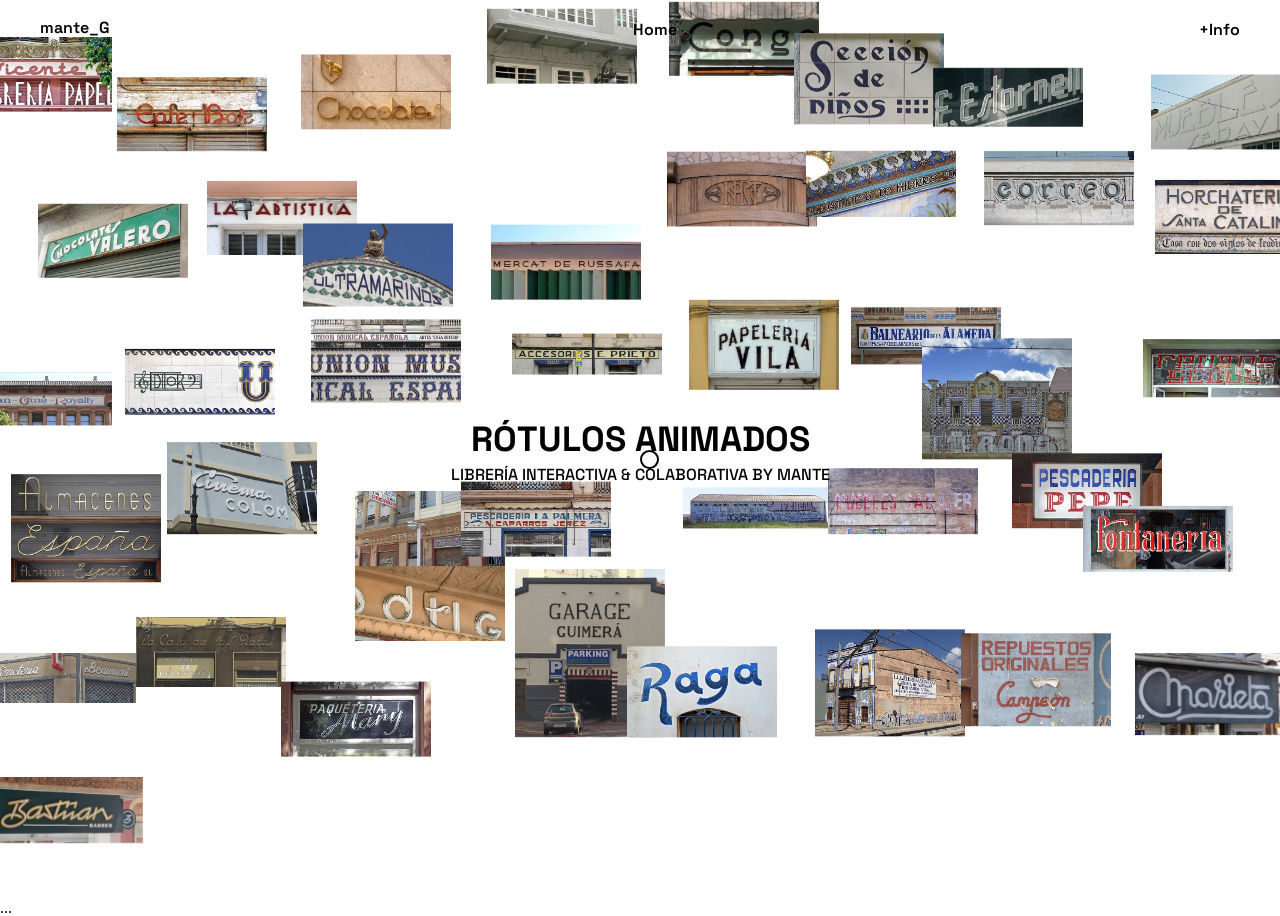
==== index.html @ 6a913bf3 "First commit" ====
<!DOCTYPE html>
<html lang="es">
<head>
    <meta charset="UTF-8">
    <meta name="viewport" content="width=device-width, initial-scale=1.0">
    <title>Rótulos animados</title>
    <!-- Favicon -->
    <link rel="icon" type="image/png" href="./src/icon.png">

    <!-- Tipografía -->
    <link rel="preconnect" href="https://fonts.googleapis.com">
    <link rel="preconnect" href="https://fonts.gstatic.com" crossorigin>
    <link href="https://fonts.googleapis.com/css2?family=Ballet:opsz@16..72&family=Karla:ital,wght@0,200..800;1,200..800&family=Montserrat:ital,wght@0,100..900;1,100..900&family=Space+Grotesk:wght@300..700&display=swap" rel="stylesheet">
    
    <!-- Hoja de estilos -->
    <link rel="stylesheet" href="./styles.css">
</head>
<body>
    <!--  HEADER ============================================ -->
    <header id="header">
        <nav>
            <ul class="header-menu">
                <li class="header-menu-item">mante_G</li>
                <li class="header-menu-item"><a href="#home" class="link-roll">Home</a></li>
                <li class="header-menu-item"><a href="#info" class="link-roll">+Info</a></li>
            </ul>
        </nav>
    </header>

    <!--  HERO ============================================ -->
    <section id="home" class="hero">
        <div class="hero-title">
            <h1 class="link-roll">Rótulos animados</h1>
            <h2>Librería interactiva & Colaborativa by Mante</h2>
        </div>
    </section>


    <!--  INFO ============================================ -->
    <div id="info">
        <p> ... </p>
    </div>

    <script src="./script.js" defer></script>
</body>
</html>
---- styles.css ----
@import url(reset.css);

:root {

/* COLORES =============================== */
    --color-black: #000000;
    --color-white: #ffffff;
    --color-brown: #bd9643;


/* TIPOGRAFIA ============================ */
    --font-h1: 'Space Grotesk', sans-serif;
    --font-h2: 'Space Grotesk', sans-serif;
    --font-p: 'Karla', sans-serif;
    --font-nav: 'Space Grotesk', sans-serif;


    /* TAMAÑOS =========================== */
    --font-size-h1: 35px;
    --font-size-h2: 25px;
    --font-size-p: 16px;
    --font-size-nav: 16px;

    /* MEDIDAS RESPONSIVE ================ */
    --width-phone: 360px;
    --width-tablet: 768px;
    --width-desktop: 1200px;

}

html {
    box-sizing: border-box;
    scroll-behavior: smooth;
}

::selection {
    background: var(--color-brown);
}

* {
    margin: 0;
    padding: 0;
    cursor: none;
}

.space-grotesk-main {
    font-family: "Space Grotesk", sans-serif;
    font-optical-sizing: auto;
    font-weight: 600;
    font-style: normal;
}

.karla-second {
    font-family: "Karla", sans-serif;
    font-optical-sizing: auto;
    font-weight: 400;
    font-style: normal;
}

/* CURSOR ================================ */

.cursor {
    width: 15px;
    height: 15px;
    border: 2px solid var(--color-black);
    background: transparent;
    border-radius: 50%;
    position: fixed;
    top: 0;
    left: 0;
    margin: 0 0 0 0;      /* centra el círculo bajo el ratón */
    pointer-events: none;
    z-index: 9999;

    transition: transform 0.3s ease, border-width 0.3s ease;
    will-change: transform;       /* indica al navegador que un elemento está a punto de sufrir una modificación geométrica*/
}

.cursor-grow {
    transform: scale(4);
    border: none;
    background: color-mix(in srgb, var(--color-brown) 50%, transparent);
    backdrop-filter: invert(1);
    -webkit-backdrop-filter: invert(1);   /* compatibilidad Safari/iOS */
}

/* TEXTOS ================================ */

#header {
    position: absolute;
    top: 0;
    left: 0;
    right: 0;
    z-index: 10;
}

.header-menu {
    margin: 20px 40px 40px 40px;

    display: flex;
    flex-direction: row;
    justify-content: space-between;

    font-family: var(--font-nav);
    font-size: var(--font-size-nav);
    font-weight: 600;
}

.header-menu-item a {
    text-decoration: none;
    color: var(--color-black);
}

.hero {
    position: relative;
    overflow: hidden;
    
    display: flex;
    flex-direction: column;
    align-items: center;       /* centra horizontalmente */
    justify-content: center;   /* centra verticalmente */
    text-align: center;

    min-height: 100vh;         /* ocupa toda la altura de la pantalla */
}

.hero-title {
    position: relative;
    z-index: 3;
    pointer-events: none;
}

.hero h1{
    pointer-events: auto;
    
    font-family: var(--font-h1);
    font-size: var(--font-size-h1);
    font-weight: 800;
    text-transform: uppercase;
    margin-bottom: 5px;
}

.hero h2{
    font-family: var(--font-h2);
    font-size: var(--font-h2);
    font-weight: 500;
    text-transform: uppercase;
}

/* Efecto "roll" letra a letra: cada letra sube y entra su copia desde abajo */
.link-roll {
    position: relative;             /* para el subrayado (::after) */
    display: inline-flex;
    line-height: 1.2;
    vertical-align: top;
    padding-bottom: 2px;            /* hueco para el subrayado */
}

/* cada letra es una columna con su copia debajo */
.link-roll .char {
    display: inline-flex;
    flex-direction: column;
    height: 1.2em;
    overflow: hidden;              /* oculta la copia de abajo */
}

/* los dos spans internos (letra de arriba y copia de abajo) */
.link-roll .char span {
    transition: transform 0.3s ease;
    transition-delay: calc(var(--i) * 0.04s);   /* la 1ª letra antes que el resto */
}

/* la copia de abajo en otro color para que se note el giro */
.link-roll .char span:last-child {
    color: var(--color-black);
}

.link-roll:hover .char span {
    transform: translateY(-100%);  /* sube una línea: aparece la copia */
}

/* subrayado que crece a la vez (todo de golpe, no escalonado) */
.link-roll::after {
    content: "";
    position: absolute;
    left: 0;
    bottom: 0;
    width: 100%;
    height: 2.5px;
    background: var(--color-black);
    transform: scaleX(0);
    transform-origin: left;
    transition: transform 0.3s ease;
}

.link-roll:hover::after {
    transform: scaleX(1);
}

/* GALERIA ================================ */

.gallery { 
    position: absolute;
    inset: 0;
    z-index: 1;
}

.title {
    position: absolute;
    transform:
        translate(-50%, -50%)
        translate(var(--px, 0px), var(--py, 0px));
    will-change: transform; /* indica que un elemento va a cambiar */
}

.title img {
    display: block;
    height: auto;
    transition: transform 0.4s ease, box-shadow 0.4s ease;
}

.title:hover {
    z-index: 100;
}

.title:hover img {
    transform: scale(2.3);
    box-shadow: 0 18px 50px oklch(0.2 0.02 95 / 0.32);
}
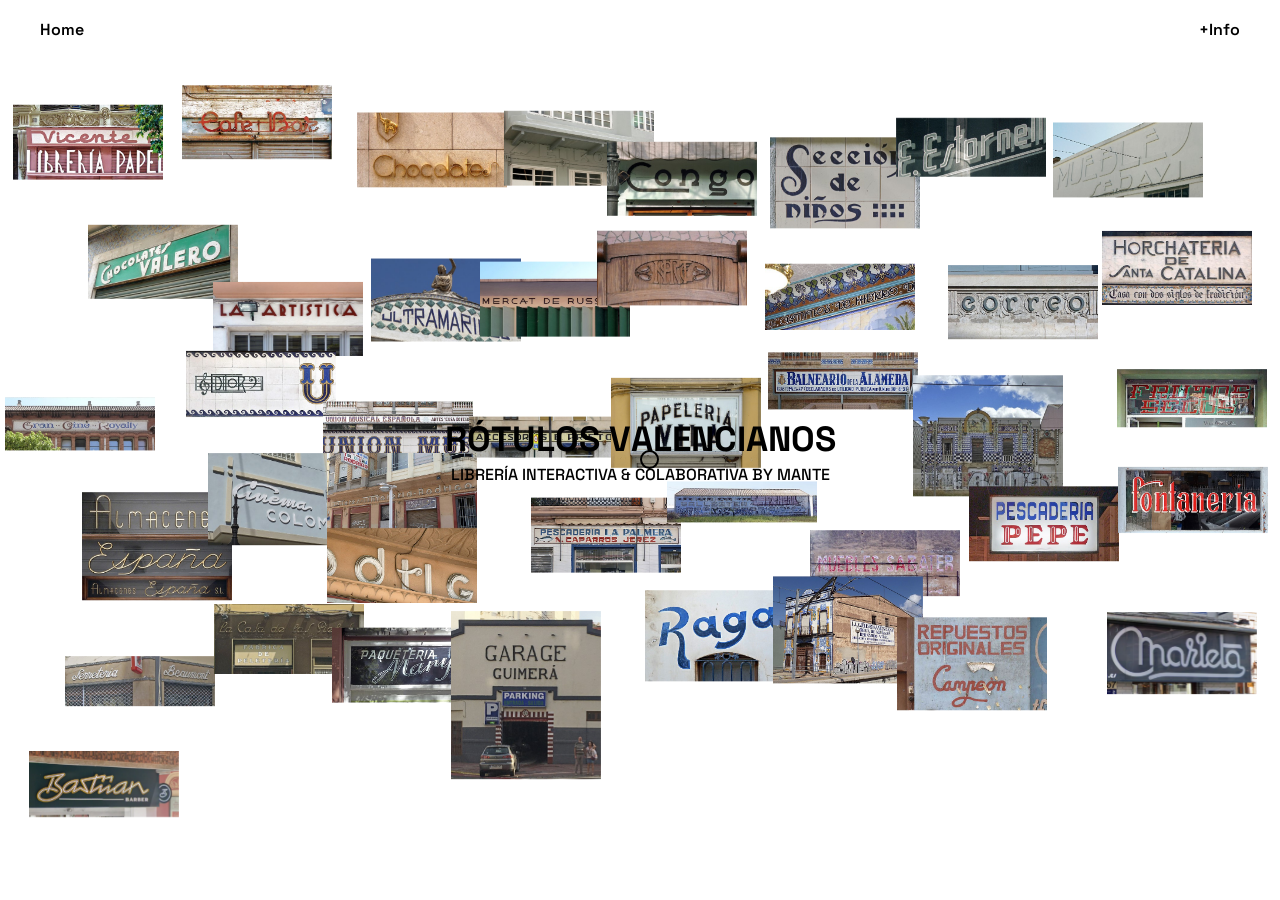
==== commit 4e48d1a5: "Cambios finales" ====
--- a/index.html
+++ b/index.html
@@ -3,9 +3,9 @@
 <head>
     <meta charset="UTF-8">
     <meta name="viewport" content="width=device-width, initial-scale=1.0">
-    <title>Rótulos animados</title>
+    <title>Rótulos valencianos</title>
     <!-- Favicon -->
-    <link rel="icon" type="image/png" href="./src/icon.png">
+    <link rel="icon" type="image/svg+xml" href="./src/icon.svg">
 
     <!-- Tipografía -->
     <link rel="preconnect" href="https://fonts.googleapis.com">
@@ -20,9 +20,8 @@
     <header id="header">
         <nav>
             <ul class="header-menu">
-                <li class="header-menu-item">mante_G</li>
                 <li class="header-menu-item"><a href="#home" class="link-roll">Home</a></li>
-                <li class="header-menu-item"><a href="#info" class="link-roll">+Info</a></li>
+                <li class="header-menu-item"><a href="./info.html" class="link-roll">+Info</a></li>
             </ul>
         </nav>
     </header>
@@ -30,17 +29,13 @@
     <!--  HERO ============================================ -->
     <section id="home" class="hero">
         <div class="hero-title">
-            <h1 class="link-roll">Rótulos animados</h1>
+            <h1 class="link-roll">Rótulos valencianos</h1>
             <h2>Librería interactiva & Colaborativa by Mante</h2>
         </div>
     </section>
 
 
-    <!--  INFO ============================================ -->
-    <div id="info">
-        <p> ... </p>
-    </div>
-
     <script src="./script.js" defer></script>
+    <script src="./transition.js" defer></script>
 </body>
 </html>
--- a/styles.css
+++ b/styles.css
@@ -6,6 +6,7 @@
     --color-black: #000000;
     --color-white: #ffffff;
     --color-brown: #bd9643;
+    --color-brown-dark: #6b511f;
 
 
 /* TIPOGRAFIA ============================ */
@@ -18,7 +19,7 @@
     /* TAMAÑOS =========================== */
     --font-size-h1: 35px;
     --font-size-h2: 25px;
-    --font-size-p: 16px;
+    --font-size-p: 13px;
     --font-size-nav: 16px;
 
     /* MEDIDAS RESPONSIVE ================ */
@@ -31,6 +32,36 @@
 html {
     box-sizing: border-box;
     scroll-behavior: smooth;
+
+    /* Oculta la barra de scroll vertical (se conserva el desplazamiento) */
+    scrollbar-width: none;        /* Firefox */
+    -ms-overflow-style: none;     /* Edge / IE antiguos */
+}
+
+/* TRANSICIÓN ENTRE PÁGINAS ============== */
+body {
+    animation: page-fade-in 0.35s ease both;
+}
+
+body.page-leaving {
+    animation: page-fade-out 0.15s ease both;
+}
+
+@keyframes page-fade-in {
+    from { opacity: 0; }
+    to   { opacity: 1; }
+}
+
+@keyframes page-fade-out {
+    from { opacity: 1; }
+    to   { opacity: 0; }
+}
+
+html::-webkit-scrollbar,
+body::-webkit-scrollbar {         /* Chrome / Safari / Edge */
+    width: 0;
+    height: 0;
+    display: none;
 }
 
 ::selection {
@@ -80,8 +111,6 @@
     transform: scale(4);
     border: none;
     background: color-mix(in srgb, var(--color-brown) 50%, transparent);
-    backdrop-filter: invert(1);
-    -webkit-backdrop-filter: invert(1);   /* compatibilidad Safari/iOS */
 }
 
 /* TEXTOS ================================ */
@@ -114,7 +143,7 @@
 .hero {
     position: relative;
     overflow: hidden;
-    
+
     display: flex;
     flex-direction: column;
     align-items: center;       /* centra horizontalmente */
@@ -132,7 +161,7 @@
 
 .hero h1{
     pointer-events: auto;
-    
+
     font-family: var(--font-h1);
     font-size: var(--font-size-h1);
     font-weight: 800;
@@ -172,7 +201,7 @@
 
 /* la copia de abajo en otro color para que se note el giro */
 .link-roll .char span:last-child {
-    color: var(--color-black);
+    color: var(--color-brown-dark);
 }
 
 .link-roll:hover .char span {
@@ -187,7 +216,7 @@
     bottom: 0;
     width: 100%;
     height: 2.5px;
-    background: var(--color-black);
+    background: var(--color-brown-dark);
     transform: scaleX(0);
     transform-origin: left;
     transition: transform 0.3s ease;
@@ -199,9 +228,11 @@
 
 /* GALERIA ================================ */
 
-.gallery { 
-    position: absolute;
-    inset: 0;
+.gallery {
+    position: absolute;
+    /* margen de seguridad para que los rótulos no se salgan de la pantalla.
+       Arriba algo más para dejar hueco al header. */
+    inset: 96px 50px 50px 50px;
     z-index: 1;
 }
 
